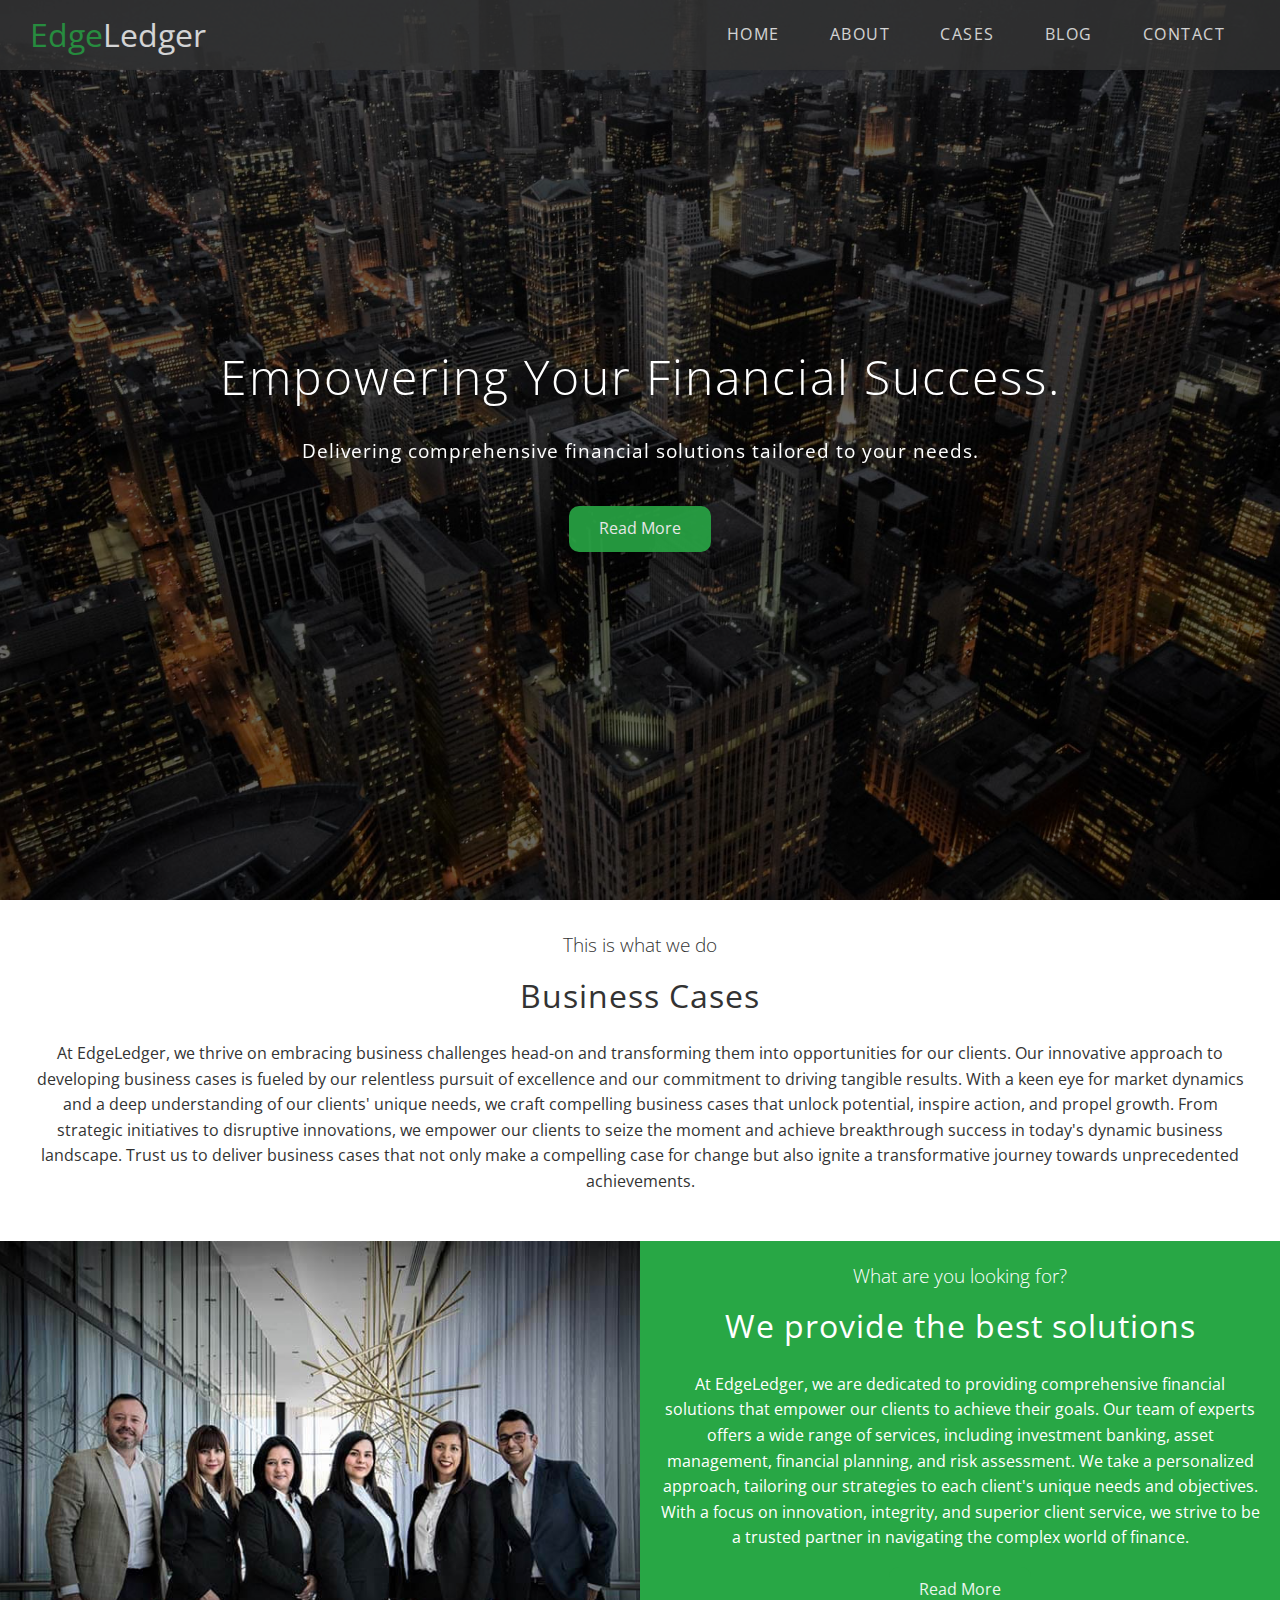
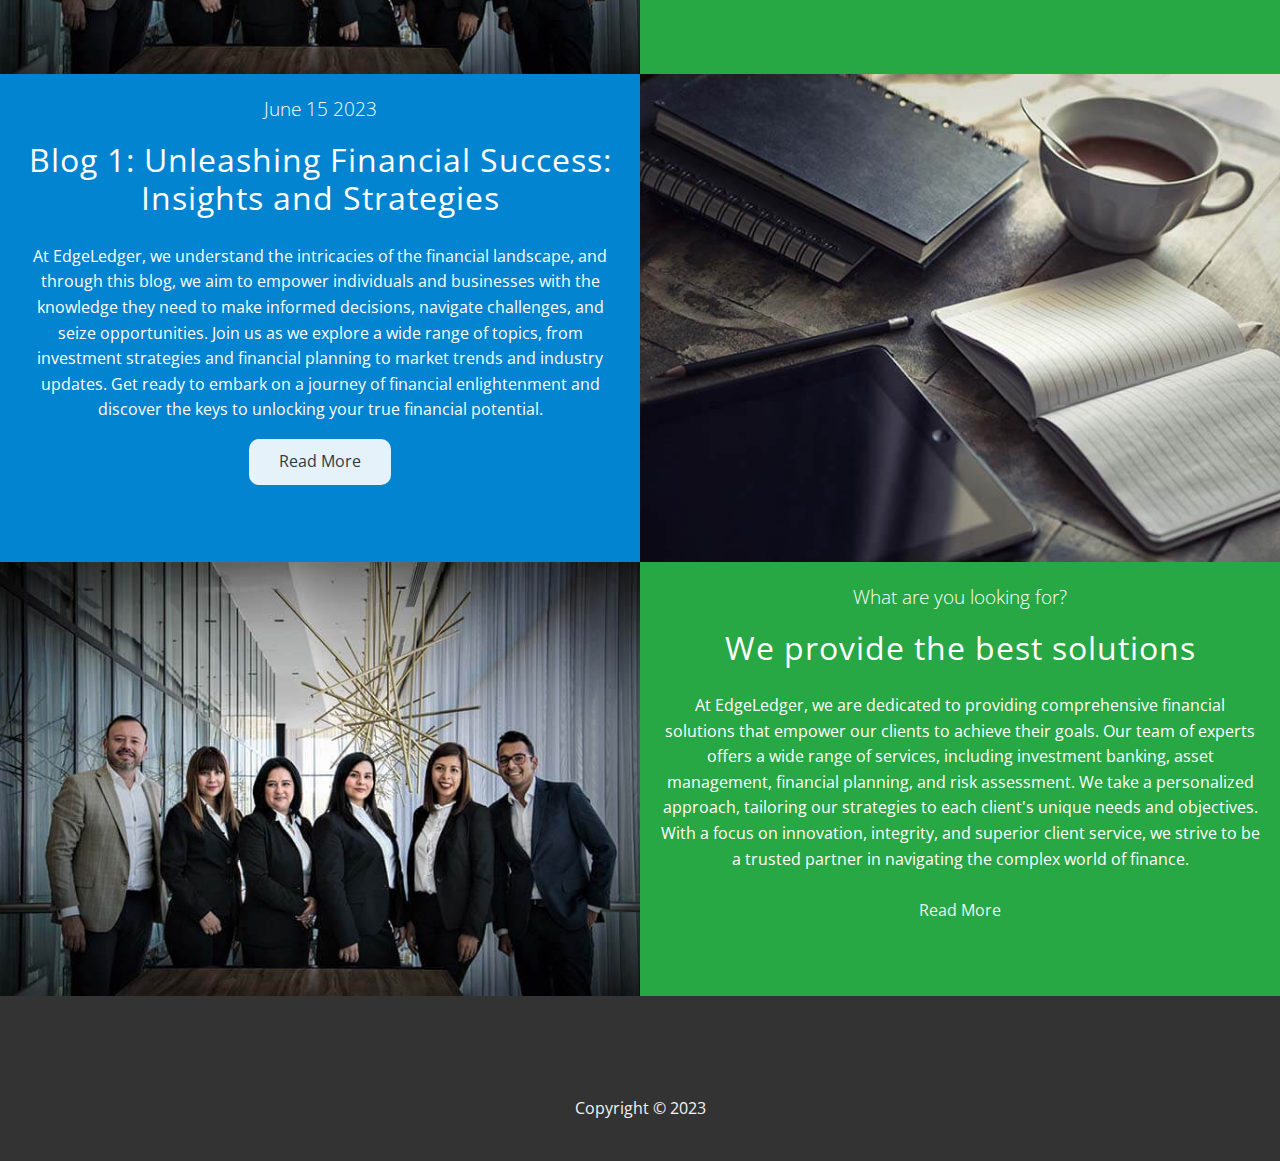
==== The Odin Project/Projects/Edge Ledger/about.html @ d19fc653 "Edge Ledger Project" ====
<!DOCTYPE html>
<html lang="en">
  <head>
    <meta charset="UTF-8" />
    <meta name="viewport" content="width=device-width, initial-scale=1.0" />
    <link rel="shortcut icon" type="image/x-icon" href="/favicon.ico" />
    <link
      rel="stylesheet"
      href="https://cdnjs.cloudflare.com/ajax/libs/font-awesome/5.13.0/css/all.min.css"
      integrity="sha256-h20CPZ0QyXlBuAw7A+KluUYx/3pK+c7lYEpqLTlxjYQ="
      crossorigin="anonymous"
    />
    <link rel="stylesheet" href="css/lightbox.min.css" />
    <link rel="stylesheet" href="style/utility.css" />
    <link rel="stylesheet" href="style/style.css" />
    <title>EdgeLedger | About</title>
  </head>
  <body>
    <header class="hero">
      <div id="navbar" class="navbar top">
        <h1 class="logo">
          <span class="text-primary"><i class="fas fa-book-open"></i> Edge</span
          >Ledger
        </h1>
        <nav>
          <ul>
            <li><a href="#home">Home</a></li>
            <li><a href="#about">About</a></li>
            <li><a href="#cases">Cases</a></li>
            <li><a href="#blog">Blog</a></li>
            <li><a href="#contact">Contact</a></li>
          </ul>
        </nav>
      </div>

      <div class="content">
        <h1>Empowering Your Financial Success.</h1>
        <p>Delivering comprehensive financial solutions tailored to your needs.</p>
        <a href="#about" class="bttn-primary"><i class="fas fa-chevron-right"></i> Read More</a>
    </div>
    </header>

    <main>
        <section class="flex-columns" id="solutions">
            <header class="cases-header">
                <h4>This is what we do</h4>
                <h2>Business Cases</h2>
                <p>At EdgeLedger, we thrive on embracing business challenges head-on and transforming them into opportunities for our clients. Our innovative approach to developing business cases is fueled by our relentless pursuit of excellence and our commitment to driving tangible results. With a keen eye for market dynamics and a deep understanding of our clients' unique needs, we craft compelling business cases that unlock potential, inspire action, and propel growth. From strategic initiatives to disruptive innovations, we empower our clients to seize the moment and achieve breakthrough success in today's dynamic business landscape. Trust us to deliver business cases that not only make a compelling case for change but also ignite a transformative journey towards unprecedented achievements.</p>
            </header>
            <div class="row">
                <div class="column">
                    <div class="column-1">
                        <img src="images/home/people.jpg" alt="">
                    </div>
                </div>
                <div class="column">
                    <div class="column-2 bg-primary">
                        <h4>What are you looking for?</h4>
                        <h2>We provide the best solutions</h2>
                        <p>At EdgeLedger, we are dedicated to providing comprehensive financial solutions that empower our clients to achieve their goals. Our team of experts offers a wide range of services, including investment banking, asset management, financial planning, and risk assessment. We take a personalized approach, tailoring our strategies to each client's unique needs and objectives. With a focus on innovation, integrity, and superior client service, we strive to be a trusted partner in navigating the complex world of finance.</p>
                        <a href="about.html" class="bttn-primary"><i class="fas fa-chevron-right"></i> Read More</a>
                    </div>
                </div>
            </div>
        </section>

        <section class="flex-columns-reverse" id="blog">
            <div class="row">
                <div class="column">
                    <div class="column-1">
                        <img src="images/home/blog.jpg" alt="">
                    </div>
                </div>
                <div class="column">
                    <div class="column-2 bg-secondary">
                        <h4>June 15 2023</h4>
                        <h2>Blog 1: Unleashing Financial Success: Insights and Strategies</h2>
                        <p>At EdgeLedger, we understand the intricacies of the financial landscape, and through this blog, we aim to empower individuals and businesses with the knowledge they need to make informed decisions, navigate challenges, and seize opportunities. Join us as we explore a wide range of topics, from investment strategies and financial planning to market trends and industry updates. Get ready to embark on a journey of financial enlightenment and discover the keys to unlocking your true financial potential.</p>
                        <a href="#" class="bttn-light"><i class="fas fa-chevron-right"></i> Read More</a>
                    </div>
                </div>
            </div>
        </section>

        <section class="flex-columns" id="solutions">
            <div class="row">
                <div class="column">
                    <div class="column-1">
                        <img src="images/home/people.jpg" alt="">
                    </div>
                </div>
                <div class="column">
                    <div class="column-2 bg-primary">
                        <h4>What are you looking for?</h4>
                        <h2>We provide the best solutions</h2>
                        <p>At EdgeLedger, we are dedicated to providing comprehensive financial solutions that empower our clients to achieve their goals. Our team of experts offers a wide range of services, including investment banking, asset management, financial planning, and risk assessment. We take a personalized approach, tailoring our strategies to each client's unique needs and objectives. With a focus on innovation, integrity, and superior client service, we strive to be a trusted partner in navigating the complex world of finance.</p>
                        <a href="about.html" class="bttn-primary"><i class="fas fa-chevron-right"></i> Read More</a>
                    </div>
                </div>
            </div>
        </section>

        <footer class="footer bg-dark">
            <div class="social">
                <a href="#"><i class="fab fa-facebook fa-2x"></i></a>
                <a href="#"><i class="fab fa-twitter fa-2x"></i></a>
                <a href="#"><i class="fab fa-youtube fa-2x"></i></a>
                <a href="#"><i class="fab fa-linkedin fa-2x"></i></a>
            </div>
            <p>Copyright &copy; 2023</p>
        </footer>
    </main>
  </body>
</html>
---- The Odin Project/Projects/Edge Ledger/style/utility.css ----
/* TEXT STYLES AND COLORS */

.text-primary{
    color: #28a745;
}

.text-secondary{
    color: #0284d0;
}
.bttn-primary{
    color: #fff;
    cursor: pointer;
    display: inline-block;
    background-color: #28a745;
    padding: 10px 30px;
    border: none;
    border-radius: 10px;
    opacity: 0.9;
}
.bttn-secondary{
    color: #fff;
    cursor: pointer;
    display: inline-block;
    background-color: #0284d0;
    padding: 10px 30px;
    border: none;
    border-radius: 10px;
    opacity: 0.9;
}
.bttn-light{
    color: #333;
    cursor: pointer;
    display: inline-block;
    background-color: #fff;
    padding: 10px 30px;
    border: none;
    border-radius: 10px;
    opacity: 0.9;
}
.bttn-dark{
    color: #fff;
    cursor: pointer;
    display: inline-block;
    background-color: #28a745;
    padding: 10px 30px;
    border: none;
    border-radius: 10px;
    opacity: 0.9;
}
.bttn-primary:hover,
.bttn-secondary:hover,
.bttn-light:hover,
.bttn-dark:hover{
    opacity: 1;
}


.bg-primary{
    background-color: #28a745;
    color: #fff;
}
.bg-secondary{
    background-color: #0284d0;
    color: #fff;
}
.bg-light{
    background-color: #f4f4f4;
    color: #333;
}
.bg-dark{
    background-color: #333;
    color: #f4f4f4;
}

.flex-items{
    display: flex;
    text-align: center;
    align-items: center;
    justify-content: center;
    height: 100%;
}
.flex-items > div{
    padding: 20px;
}



.flex-columns .row{
    display: flex;
    flex-direction: row;
    flex-wrap: wrap;
    width: 100%;
}
.flex-columns-reverse .row{
    display: flex;
    flex-direction: row-reverse;
    flex-wrap: wrap;
    width: 100%;
}
.flex-columns .column,
.flex-columns-reverse .column{
    display: flex;
    flex-direction: column;
    flex-basis: 100%;
    flex: 1;
    text-align: center;
}
.flex-columns .column .column-1,
.flex-columns .column .column-2,
.flex-columns-reverse .column .column-1,
.flex-columns-reverse .column .column-2{
    height: 100%;
}
.flex-columns img,
.flex-columns-reverse img{
    width: 100%;
    height: 100%;
    object-fit: cover;
}
.flex-columns .column-2,
.flex-columns-reverse .column-2{
    padding: 20px;
}
.flex-columns .column-2 h2,
.flex-columns-reverse .column-2 h2,
.cases-header h2{
    font-size: 2rem;
    font-weight: 400;
    padding-bottom: 1rem;
    letter-spacing: 1px;
}
.flex-columns .column-2 h4,
.flex-columns-reverse .column-2 h4,
.cases-header h4{
    font-size: 1.2rem;
    font-weight: 200;
    padding-bottom: 1rem;
}
.flex-columns .column-2 p,
.flex-columns-reverse .column-2 p,
.cases-header p{
    font-size: 1rem;
    padding-bottom: 1rem;
}



.cases-header,
.team-header{
    padding: 30px;
    display: flex;
    flex-direction: column;
    align-items: center;
    justify-content: center;
    text-align: center;
}
.cases-header img{
    height: 100%;
}
.flex-grid .row{
    display: flex;
    flex-wrap: wrap;
    padding: 0 4px;
}
.flex-grid .column{
    flex: 25%;
    max-width: 25%;
    padding: 0 4px;
}

.team img{
    border-radius: 50%;
}
.team p{
    padding-bottom: 0;
}


.callback-form{
    width: 100%;
    padding: 20px 0;
    align-self: center;
}
.callback-form .form-control{
    margin-bottom: 15px;
}
.callback-form label{
    display: block;
    margin-bottom: 5px;
}
.form-control input{
    width: 100%;
    padding: 4px;
    height: 40px;
    border: #f4f4f4 2px solid;
}
.contacts .column .column-2 .form-wrap{
    margin-top: 50%;
}

.footer{
    display: flex;
    flex-direction: column;
    align-items: center;
    padding: 30px;
}
.social{
    display: flex;
    flex-direction: row;
    justify-content: center;
    width: 100%;
}
.social a{
    padding: 30px;
    color: #f4f4f4;
}
.social a:hover{
    color: #28a745;
}
---- The Odin Project/Projects/Edge Ledger/style/style.css ----
@import url('https://fonts.googleapis.com/css2?family=Open+Sans:wght@300;400&display=swap');

*{
    box-sizing: border-box;
    margin: 0;
    padding: 0;
}

body{
    font-family: 'Open Sans', sans-serif;
    background-color: #fff;
    color: #333;
    line-height: 1.6;
}
html,body{
    overflow-x: hidden;
}

ul{
    list-style: none;
}

a{
    text-decoration: none;
    color: #333;
}

h1,h2{
    font-weight: 300;
    line-height: 1.2;
}

p{
    padding: 10px 0;
}

img{
    width: 100%;
}


/* ------ HEADER ------ */

/* Navbar */
.navbar{
    display: flex;
    align-items: center;
    justify-content: space-between;
    background-color: #333;
    color: #fff;
    opacity: 0.8;
    width: 100%;
    height: 70px;
    position: fixed;
    top: 0px;
    padding: 0 30px;
    transition: 0.5s;
}
.navbar .logo{
    font-weight: 400;
}
.navbar ul{
    display: flex;
}
.navbar a{
    color: #fff;
    padding: 10px 20px;
    margin: 0 5px;
    text-transform: uppercase;
    letter-spacing: 1.5px;
}
.navbar a:hover{
    border-bottom: #28a745 2px solid;
    font-weight: 200;
}

/* Content */
.hero{
    background: url('../images/home/showcase.jpg') no-repeat center center/cover;
    height: 100vh;
    position: relative;
    color: #fff;
}
.hero .content{
    display: flex;
    flex-direction: column;
    align-items: center;
    justify-content: center;
    text-align: center;
    height: 100%;
    padding:0 20px;
}
.hero .content h1{
    font-size: 3rem;
    letter-spacing: 2px;
}
.hero .content p{
    font-size: 1.2rem;
    letter-spacing: 1px;
    max-width: 80%;
    margin: 20px 0 30px;
}
/* Adding Overlay */
.hero::before{
    content: '';
    position: absolute;
    top: 0;
    left: 0;
    width: 100%;
    height: 100%;
    background: rgba(0,0,0,0.6);
}
.hero *{
    z-index: 111;
}



/* ------ ABOUT ------ */
#about{
    width: 100%;
}
.icons{
    padding: 30px;
}
.icons h3{
    font-weight: bold;
    margin-bottom: 15px;
}
.icons i{
    background-color: #28a745;
    color: #fff;
    padding: 1rem;
    border-radius: 50%;
    margin-bottom: 15px;
}




/* ------ CASES ------ */
.cases img:hover{
    opacity: 0.7;
}


@media(max-width:768px) {
    .navbar{
        flex-direction: column;
        align-items: center;
        height: 120px;
        padding: 20px;
    }
    .navbar ul{
        width: 60%;
    }
    .navbar a{
        padding:10px 5px;
        margin: 0;
    }
    .flex-items{
        flex-direction: column;
    }
    .flex-columns .column,
    .flex-columns-reverse .column,
    .flex-grid .column{
        flex: 100%;
        max-width: 100%;
    }
}
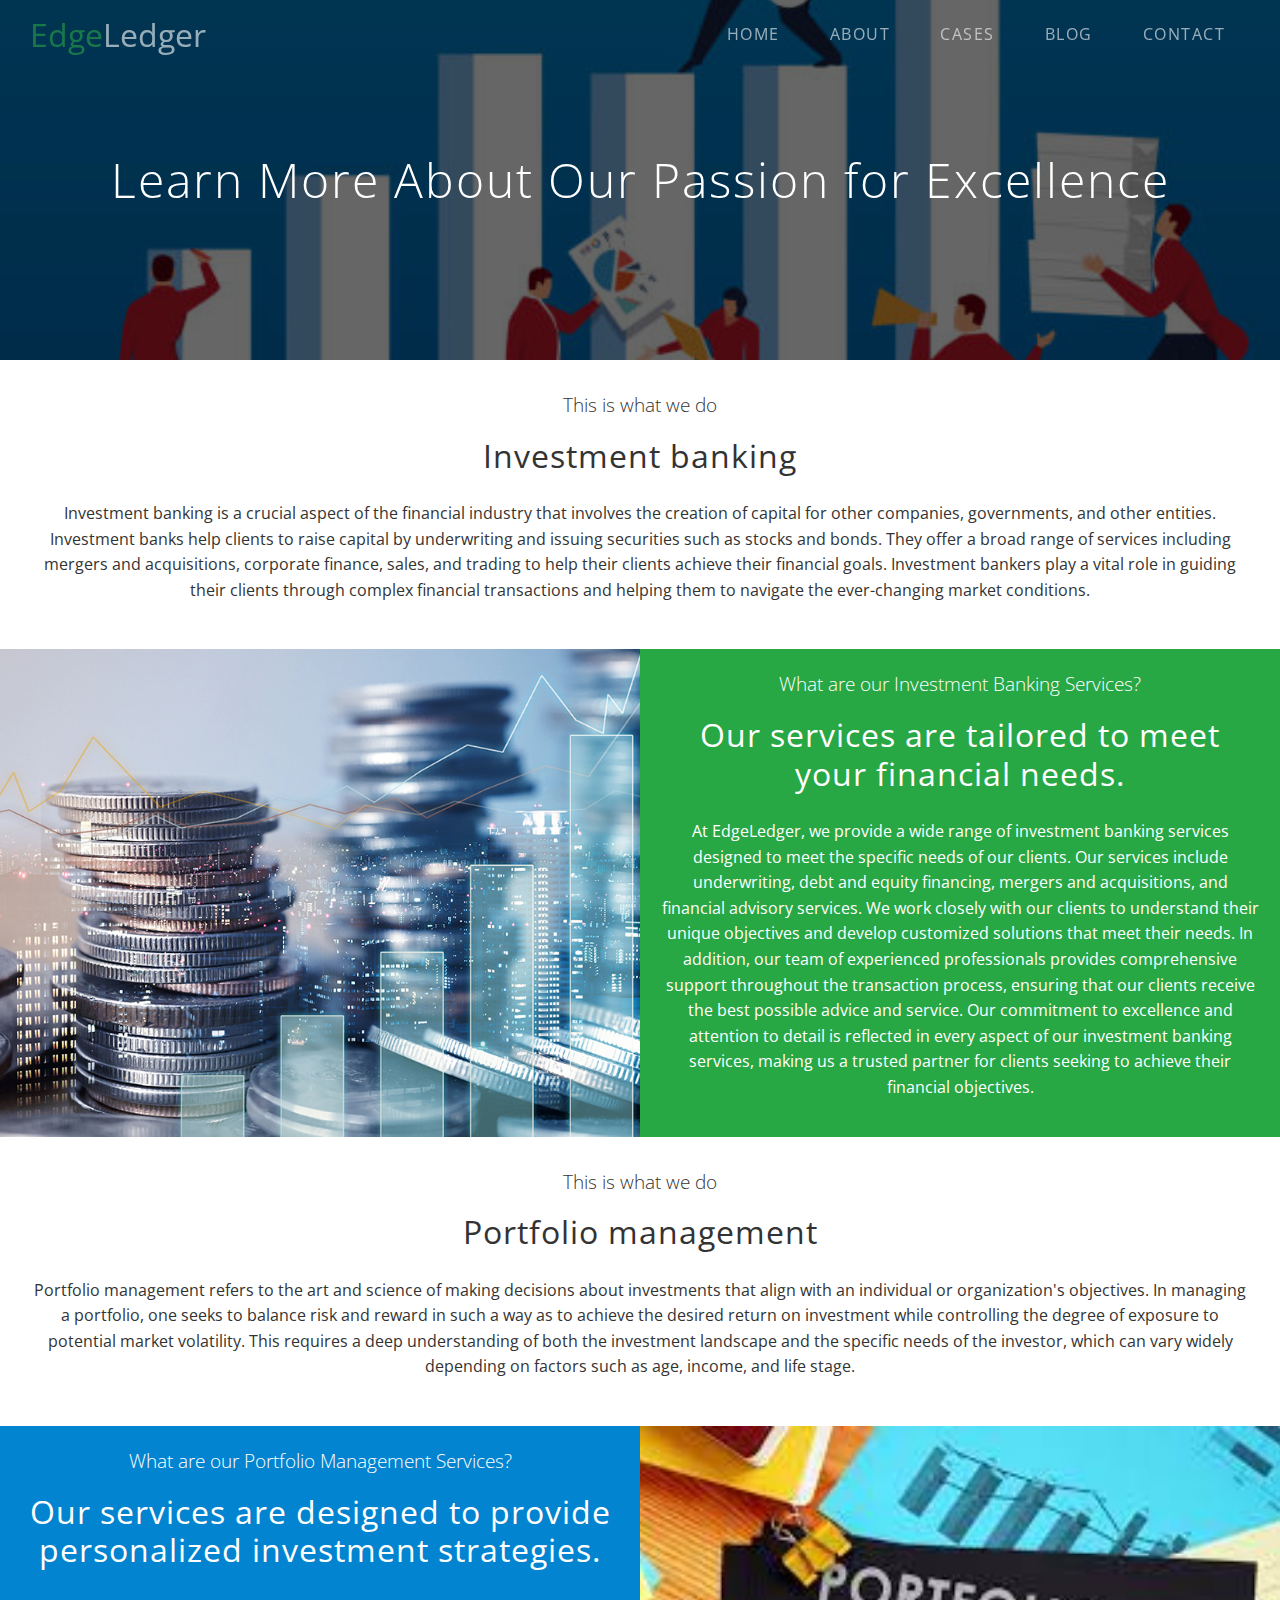
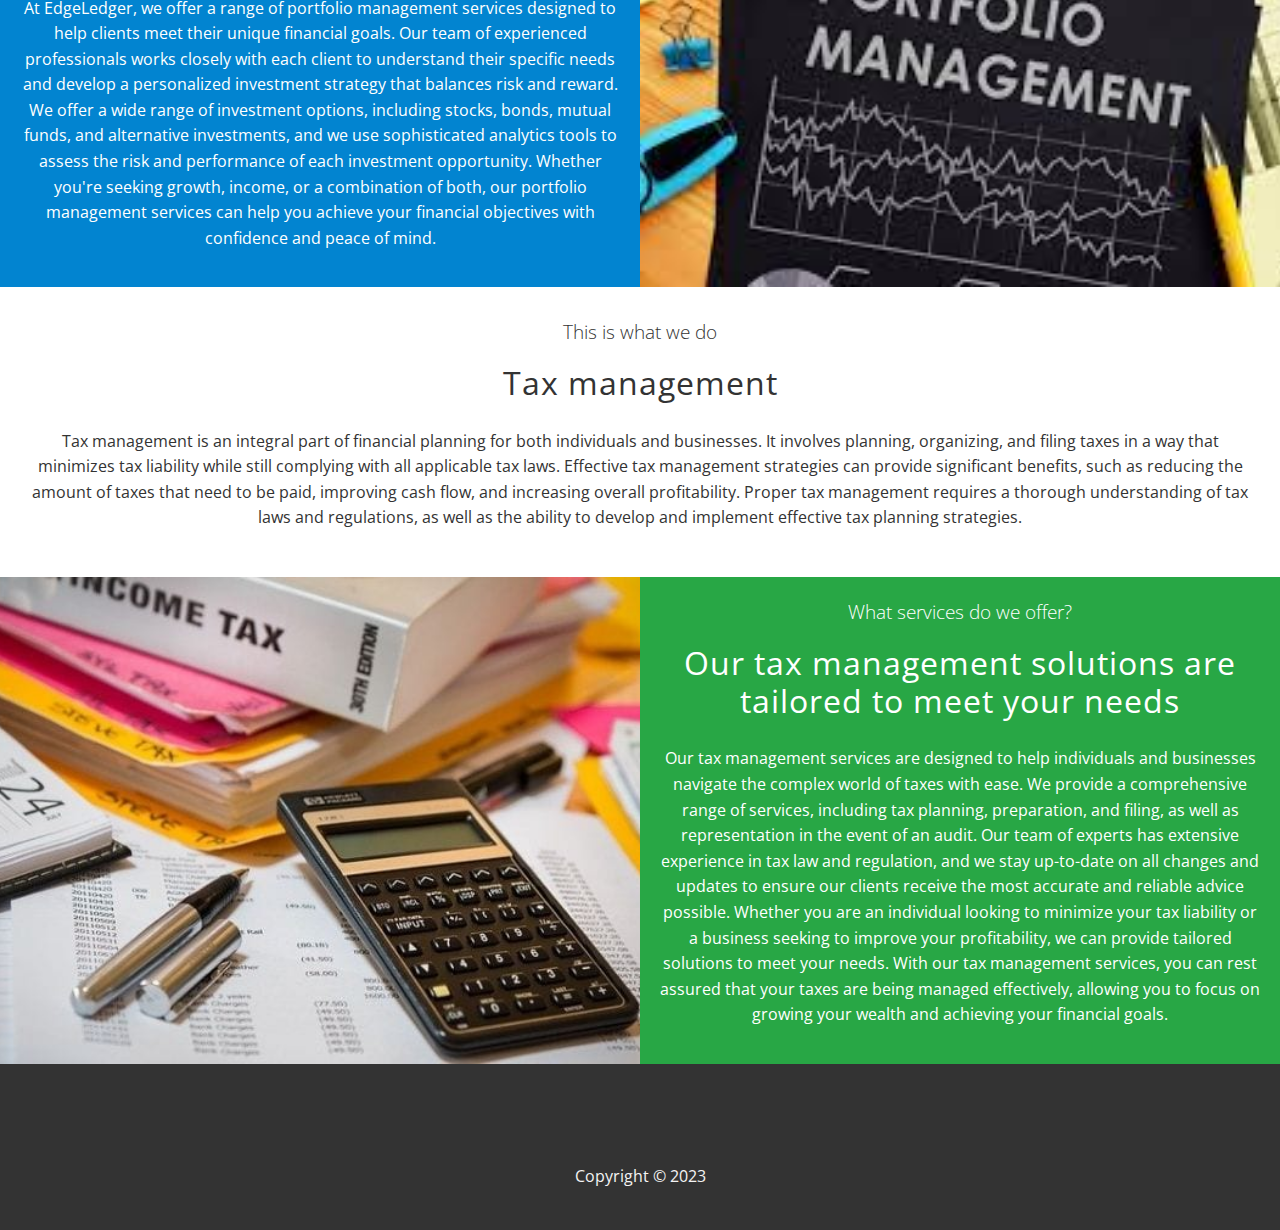
==== commit 7edbcac2: "Final touches to Edge Ledger" ====
--- a/The Odin Project/Projects/Edge Ledger/about.html
+++ b/The Odin Project/Projects/Edge Ledger/about.html
@@ -16,7 +16,7 @@
     <title>EdgeLedger | About</title>
   </head>
   <body>
-    <header class="hero">
+    <header class="hero about">
       <div id="navbar" class="navbar top">
         <h1 class="logo">
           <span class="text-primary"><i class="fas fa-book-open"></i> Edge</span
@@ -24,19 +24,17 @@
         </h1>
         <nav>
           <ul>
-            <li><a href="#home">Home</a></li>
-            <li><a href="#about">About</a></li>
-            <li><a href="#cases">Cases</a></li>
-            <li><a href="#blog">Blog</a></li>
-            <li><a href="#contact">Contact</a></li>
+            <li><a href="index.html">Home</a></li>
+            <li><a href="index.html#about">About</a></li>
+            <li><a href="index.html#cases">Cases</a></li>
+            <li><a href="index.html#blog">Blog</a></li>
+            <li><a href="index.html#contact">Contact</a></li>
           </ul>
         </nav>
       </div>
 
       <div class="content">
-        <h1>Empowering Your Financial Success.</h1>
-        <p>Delivering comprehensive financial solutions tailored to your needs.</p>
-        <a href="#about" class="bttn-primary"><i class="fas fa-chevron-right"></i> Read More</a>
+        <h1>Learn More About Our Passion for Excellence </h1>
     </div>
     </header>
 
@@ -44,57 +42,66 @@
         <section class="flex-columns" id="solutions">
             <header class="cases-header">
                 <h4>This is what we do</h4>
-                <h2>Business Cases</h2>
-                <p>At EdgeLedger, we thrive on embracing business challenges head-on and transforming them into opportunities for our clients. Our innovative approach to developing business cases is fueled by our relentless pursuit of excellence and our commitment to driving tangible results. With a keen eye for market dynamics and a deep understanding of our clients' unique needs, we craft compelling business cases that unlock potential, inspire action, and propel growth. From strategic initiatives to disruptive innovations, we empower our clients to seize the moment and achieve breakthrough success in today's dynamic business landscape. Trust us to deliver business cases that not only make a compelling case for change but also ignite a transformative journey towards unprecedented achievements.</p>
+                <h2>Investment banking</h2>
+                <p>Investment banking is a crucial aspect of the financial industry that involves the creation of capital for other companies, governments, and other entities. Investment banks help clients to raise capital by underwriting and issuing securities such as stocks and bonds. They offer a broad range of services including mergers and acquisitions, corporate finance, sales, and trading to help their clients achieve their financial goals. Investment bankers play a vital role in guiding their clients through complex financial transactions and helping them to navigate the ever-changing market conditions.</p>
             </header>
             <div class="row">
                 <div class="column">
                     <div class="column-1">
-                        <img src="images/home/people.jpg" alt="">
+                        <img src="images/about/investment.jpeg" alt="">
                     </div>
                 </div>
                 <div class="column">
                     <div class="column-2 bg-primary">
-                        <h4>What are you looking for?</h4>
-                        <h2>We provide the best solutions</h2>
-                        <p>At EdgeLedger, we are dedicated to providing comprehensive financial solutions that empower our clients to achieve their goals. Our team of experts offers a wide range of services, including investment banking, asset management, financial planning, and risk assessment. We take a personalized approach, tailoring our strategies to each client's unique needs and objectives. With a focus on innovation, integrity, and superior client service, we strive to be a trusted partner in navigating the complex world of finance.</p>
-                        <a href="about.html" class="bttn-primary"><i class="fas fa-chevron-right"></i> Read More</a>
+                        <h4>What are our Investment Banking Services?</h4>
+                        <h2>Our services are tailored to meet your financial needs.
+                        </h2>
+                        <p>At EdgeLedger, we provide a wide range of investment banking services designed to meet the specific needs of our clients. Our services include underwriting, debt and equity financing, mergers and acquisitions, and financial advisory services. We work closely with our clients to understand their unique objectives and develop customized solutions that meet their needs. In addition, our team of experienced professionals provides comprehensive support throughout the transaction process, ensuring that our clients receive the best possible advice and service. Our commitment to excellence and attention to detail is reflected in every aspect of our investment banking services, making us a trusted partner for clients seeking to achieve their financial objectives.</p>
                     </div>
                 </div>
             </div>
         </section>
 
         <section class="flex-columns-reverse" id="blog">
+            <header class="cases-header">
+                <h4>This is what we do</h4>
+                <h2>Portfolio management</h2>
+                <p>Portfolio management refers to the art and science of making decisions about investments that align with an individual or organization's objectives. In managing a portfolio, one seeks to balance risk and reward in such a way as to achieve the desired return on investment while controlling the degree of exposure to potential market volatility. This requires a deep understanding of both the investment landscape and the specific needs of the investor, which can vary widely depending on factors such as age, income, and life stage.</p>
+            </header>
             <div class="row">
                 <div class="column">
                     <div class="column-1">
-                        <img src="images/home/blog.jpg" alt="">
+                        <img src="images/about/portfolio.jpeg" alt="">
                     </div>
                 </div>
                 <div class="column">
                     <div class="column-2 bg-secondary">
-                        <h4>June 15 2023</h4>
-                        <h2>Blog 1: Unleashing Financial Success: Insights and Strategies</h2>
-                        <p>At EdgeLedger, we understand the intricacies of the financial landscape, and through this blog, we aim to empower individuals and businesses with the knowledge they need to make informed decisions, navigate challenges, and seize opportunities. Join us as we explore a wide range of topics, from investment strategies and financial planning to market trends and industry updates. Get ready to embark on a journey of financial enlightenment and discover the keys to unlocking your true financial potential.</p>
-                        <a href="#" class="bttn-light"><i class="fas fa-chevron-right"></i> Read More</a>
+                        <h4>What are our Portfolio Management Services?</h4>
+                        <h2>Our services are designed to provide personalized investment strategies.
+                        </h2>
+                        <p>At EdgeLedger, we offer a range of portfolio management services designed to help clients meet their unique financial goals. Our team of experienced professionals works closely with each client to understand their specific needs and develop a personalized investment strategy that balances risk and reward. We offer a wide range of investment options, including stocks, bonds, mutual funds, and alternative investments, and we use sophisticated analytics tools to assess the risk and performance of each investment opportunity. Whether you're seeking growth, income, or a combination of both, our portfolio management services can help you achieve your financial objectives with confidence and peace of mind.</p>
                     </div>
                 </div>
             </div>
         </section>
 
         <section class="flex-columns" id="solutions">
+            <header class="cases-header">
+                <h4>This is what we do</h4>
+                <h2>Tax management</h2>
+                <p>Tax management is an integral part of financial planning for both individuals and businesses. It involves planning, organizing, and filing taxes in a way that minimizes tax liability while still complying with all applicable tax laws. Effective tax management strategies can provide significant benefits, such as reducing the amount of taxes that need to be paid, improving cash flow, and increasing overall profitability. Proper tax management requires a thorough understanding of tax laws and regulations, as well as the ability to develop and implement effective tax planning strategies.</p>
+            </header>
             <div class="row">
                 <div class="column">
                     <div class="column-1">
-                        <img src="images/home/people.jpg" alt="">
+                        <img src="images/about/Tax-Planning-Strategies.jpg" alt="">
                     </div>
                 </div>
                 <div class="column">
                     <div class="column-2 bg-primary">
-                        <h4>What are you looking for?</h4>
-                        <h2>We provide the best solutions</h2>
-                        <p>At EdgeLedger, we are dedicated to providing comprehensive financial solutions that empower our clients to achieve their goals. Our team of experts offers a wide range of services, including investment banking, asset management, financial planning, and risk assessment. We take a personalized approach, tailoring our strategies to each client's unique needs and objectives. With a focus on innovation, integrity, and superior client service, we strive to be a trusted partner in navigating the complex world of finance.</p>
-                        <a href="about.html" class="bttn-primary"><i class="fas fa-chevron-right"></i> Read More</a>
+                        <h4>What services do we offer?</h4>
+                        <h2>Our tax management solutions are tailored to meet your needs</h2>
+                        <p>Our tax management services are designed to help individuals and businesses navigate the complex world of taxes with ease. We provide a comprehensive range of services, including tax planning, preparation, and filing, as well as representation in the event of an audit. Our team of experts has extensive experience in tax law and regulation, and we stay up-to-date on all changes and updates to ensure our clients receive the most accurate and reliable advice possible. Whether you are an individual looking to minimize your tax liability or a business seeking to improve your profitability, we can provide tailored solutions to meet your needs. With our tax management services, you can rest assured that your taxes are being managed effectively, allowing you to focus on growing your wealth and achieving your financial goals.</p>
                     </div>
                 </div>
             </div>
@@ -110,5 +117,27 @@
             <p>Copyright &copy; 2023</p>
         </footer>
     </main>
+
+    <script>
+        const navbar = document.getElementById('navbar');
+        let scrolled = false;
+
+        window.onscroll = function() {
+            if(window.pageYOffset > 100){
+                navbar.classList.remove('top');
+                if(!scrolled){
+                    navbar.style.transform = 'translateY(-70px)';
+                }
+                setTimeout(function(){
+                    navbar.style.transform = 'translateY(0)';
+                    scrolled = true;
+                }, 200);
+            }
+            else{
+                navbar.classList.add('top');
+                scrolled = false;
+            }
+        };
+    </script>
   </body>
 </html>
--- a/The Odin Project/Projects/Edge Ledger/style/utility.css
+++ b/The Odin Project/Projects/Edge Ledger/style/utility.css
@@ -41,7 +41,7 @@
     color: #fff;
     cursor: pointer;
     display: inline-block;
-    background-color: #28a745;
+    background-color: #333;
     padding: 10px 30px;
     border: none;
     border-radius: 10px;
--- a/The Odin Project/Projects/Edge Ledger/style/style.css
+++ b/The Odin Project/Projects/Edge Ledger/style/style.css
@@ -48,13 +48,16 @@
     justify-content: space-between;
     background-color: #333;
     color: #fff;
-    opacity: 0.8;
+    opacity: 0.6;
     width: 100%;
     height: 70px;
     position: fixed;
     top: 0px;
     padding: 0 30px;
-    transition: 0.5s;
+    transition: 0.5s ease-in;
+}
+.navbar.top{
+    background: transparent;
 }
 .navbar .logo{
     font-weight: 400;
@@ -144,6 +147,47 @@
 }
 
 
+
+
+
+/* ------ ABOUT PAGE ------ */
+.hero.about{
+    background: url('../images/about/cover.jpg') no-repeat center center/cover;
+    height: 40vh;
+    position: relative;
+    color: #fff;
+}
+
+
+
+
+
+/* ------ Blog PAGE ------ */
+.hero.blog{
+    background: url('../images/home/blog.jpg') no-repeat center center/cover;
+    height: 40vh;
+    position: relative;
+    color: #fff;
+}
+
+.post{
+    padding: 12px 0;
+    margin-top: 20px;
+}
+.post img{
+    width: 300px;
+    border-radius: 25px;
+    display: block;
+    margin: 0 auto 30px;
+}
+.post h2{
+    font-size: 40px;
+    margin-bottom: 20px;
+    padding-bottom: 10px;
+}
+.post p{
+    padding: 10px;
+}
 @media(max-width:768px) {
     .navbar{
         flex-direction: column;
